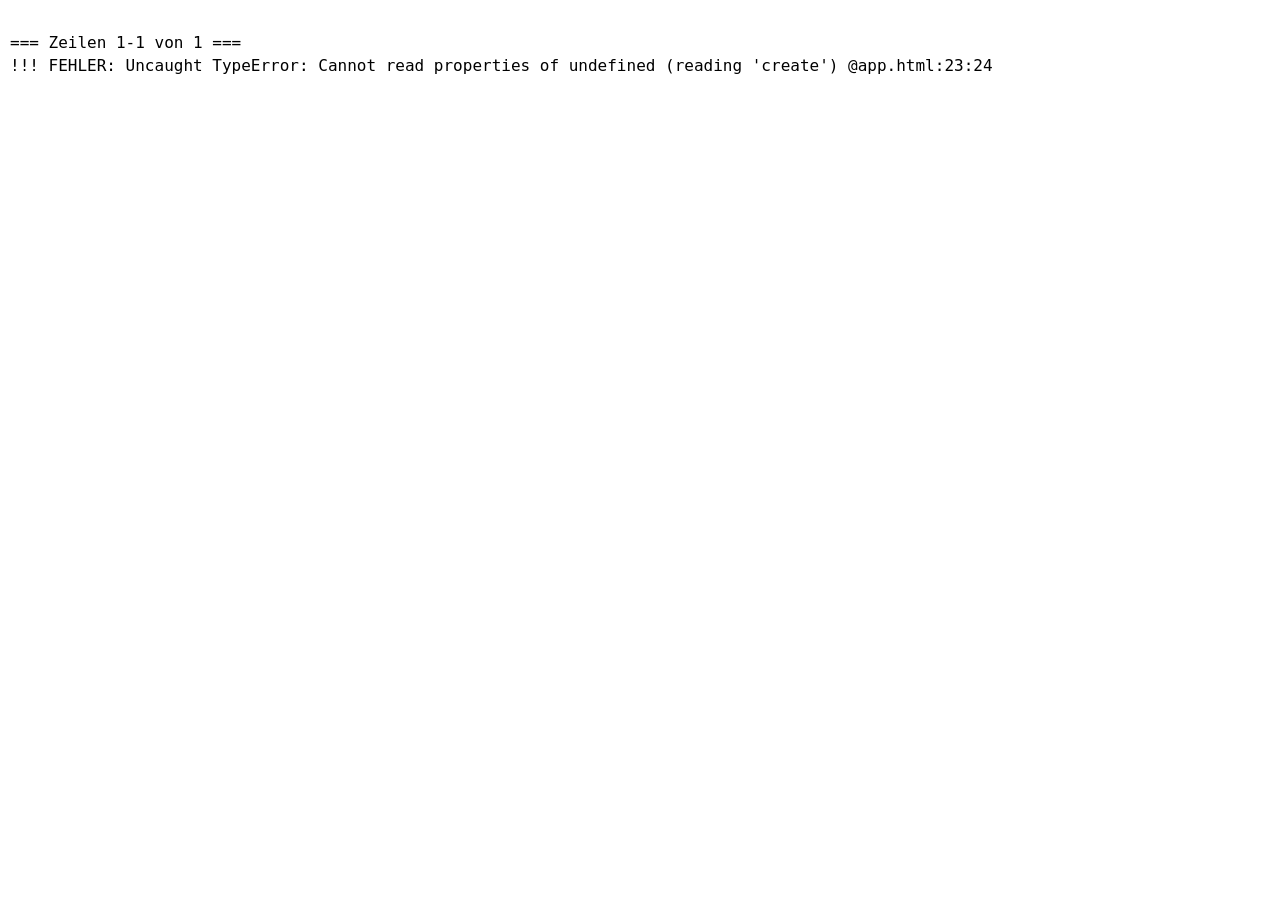
==== tests/app.html @ 1af79268 "Selbsttests für Löser, Ansicht und Steuerung" ====
<!DOCTYPE html>
<html lang="de">
<head>
<meta charset="utf-8">
<style>
  body { font: 16px/1.4 monospace; margin: 10px; white-space: pre; }
  #rahmen { width: 620px; height: 420px; }
  #bild { width: 100%; height: 100%; display: block; }
</style>
</head>
<body>
<div id="out">läuft…</div>
<div id="rahmen"><canvas id="bild"></canvas></div>
<script src="harness.js"></script>
<script src="../vendor/three.min.js"></script>
<script src="../js/cube-state.js"></script>
<script src="../js/color-scheme.js"></script>
<script src="../js/cube3d.js"></script>
<script>
(function () {
  var C = ZW.Cube;

  var view = ZW.Cube3D.create(document.getElementById('bild'), {});
  T.log('WebGL-Ansicht erzeugt', !!view);
  if (!view) { T.done(); return; }

  T.log('26 Steine aufgebaut', view.cubies.length === 26);
  var stickers = 0;
  for (var i = 0; i < view.cubies.length; i++) stickers += view.cubies[i].stickers.length;
  T.log('54 Aufkleber aufgebaut', stickers === 54);

  // Ein Bild rendern und prüfen, dass es nicht einfarbig ist
  view.step();
  var gl = view.renderer.getContext();
  var w = view.renderer.domElement.width, h = view.renderer.domElement.height;
  var px = new Uint8Array(w * h * 4);
  gl.readPixels(0, 0, w, h, gl.RGBA, gl.UNSIGNED_BYTE, px);
  var farben = Object.create(null), bunt = 0;
  for (var p = 0; p < px.length; p += 4) {
    var key = (px[p] >> 3) + ',' + (px[p + 1] >> 3) + ',' + (px[p + 2] >> 3);
    if (!farben[key]) { farben[key] = 0; }
    farben[key]++;
    var lo = Math.min(px[p], px[p + 1], px[p + 2]);
    var hi = Math.max(px[p], px[p + 1], px[p + 2]);
    if (hi - lo > 40) bunt++;                          // gesättigt = Aufkleber
  }
  var anzahl = Object.keys(farben).length;
  var hitufig = Object.keys(farben).sort(function (a, b) { return farben[b] - farben[a]; }).slice(0, 5);
  T.info('häufigste Farbnuancen: ' + hitufig.join(' | '));
  T.info('gerenderte Farbnuancen: ' + anzahl + ', bunte Bildpunkte: ' + bunt);
  T.log('Bild enthält farbige Flächen', anzahl > 6 && bunt > 5000);

  // Kamerasicht: von oben rechts vorn sind U (gelb), R (orange) und F (grün) zu sehen
  function zähle(passt) {
    var n = 0;
    for (var i = 0; i < px.length; i += 4) if (passt(px[i], px[i + 1], px[i + 2])) n++;
    return n;
  }
  var gelb = zähle(function (r, g, b) { return r > 150 && g > 110 && b < 90; });
  var orange = zähle(function (r, g, b) { return r > 130 && g > 40 && g < 130 && b < 70; });
  var gruen = zähle(function (r, g, b) { return g > 90 && r < 90 && b < 110 && g - r > 40; });
  T.info('Flächen in der Ansicht: gelb ' + gelb + ', orange ' + orange + ', grün ' + gruen);
  T.log('Drei Flächen des Farbschemas sind zu sehen', gelb > 3000 && orange > 3000 && gruen > 3000);

  // Farbpalette folgt dem Farbschema
  view.setColors(['#ff0000', '#00ff00', '#0000ff', '#ffffff', '#ffff00', '#ff00ff']);
  view.step();
  gl.readPixels(0, 0, w, h, gl.RGBA, gl.UNSIGNED_BYTE, px);
  var rotAnteil = 0;
  for (var q = 0; q < px.length; q += 4) if (px[q] > 150 && px[q + 1] < 90 && px[q + 2] < 90) rotAnteil++;
  T.log('Farbschema wirkt in der Ansicht (' + rotAnteil + ' rote Punkte)', rotAnteil > 300);

  /* Zug animieren: Animation sofort beenden und Steine prüfen. */
  function coordsAfter(moveIdx) {
    var before = {};
    for (var a = 0; a < view.cubies.length; a++) {
      var c = view.cubies[a];
      before[c.x + ',' + c.y + ',' + c.z] = c;
    }
    view.applyMove(moveIdx, { duration: 1 });
    view.step();                                   // Zug starten
    view.turn.t0 = -1e7;                           // fertig rechnen
    view.step();                                   // abschließen
    var bewegt = 0;
    for (var b = 0; b < view.cubies.length; b++) {
      var k = view.cubies[b];
      var alt = before[k.x + ',' + k.y + ',' + k.z];
      if (!alt || alt !== k) bewegt++;
    }
    return bewegt;
  }
  var u = coordsAfter(C.moveIndex('U', 1));
  T.log('U bewegt 8 Steine der oberen Ebene (Flächenmittel bleibt)', u === 8);
  var d = coordsAfter(C.moveIndex('D', 2));
  T.log('D2 bewegt 8 Steine der unteren Ebene', d === 8);

  // Drehungen bleiben exakt (keine Drift durch die Animation)
  var genau = true, probe = new THREE.Matrix4();
  for (var g = 0; g < view.cubies.length; g++) {
    var cc = view.cubies[g];
    if (Math.round(cc.x) !== cc.x || Math.round(cc.y) !== cc.y || Math.round(cc.z) !== cc.z) genau = false;
    probe.makeRotationFromQuaternion(cc.group.quaternion);
    for (var m = 0; m < 16; m++) {
      if (Math.abs(probe.elements[m] - Math.round(probe.elements[m])) > 1e-4) genau = false;
    }
  }
  T.log('Steinpositionen und -drehungen exakt', genau);

  /* Maus-Drehung: Achse, Ebene und Vorzeichen für jede Trefferkombination */
  function rot(moveIdx, v) {
    var M = C.ROTATIONS[C.MOVE_ROT[moveIdx]];
    return {
      x: M.x.x * v.x + M.y.x * v.y + M.z.x * v.z,
      y: M.x.y * v.x + M.y.y * v.y + M.z.y * v.z,
      z: M.x.z * v.x + M.y.z * v.y + M.z.z * v.z
    };
  }
  function gleich(a, b) { return Math.abs(a.x - b.x) < 1e-6 && Math.abs(a.y - b.y) < 1e-6 && Math.abs(a.z - b.z) < 1e-6; }

  var dragFehler = 0, dragFaelle = 0;
  for (var fn = 0; fn < 6; fn++) {
    var n = new THREE.Vector3(C.NORMAL[fn].x, C.NORMAL[fn].y, C.NORMAL[fn].z);
    for (var fb = 0; fb < 6; fb++) {
      var b = new THREE.Vector3(C.NORMAL[fb].x, C.NORMAL[fb].y, C.NORMAL[fb].z);
      if (Math.abs(b.dot(n)) > 0.01) continue;             // nur Richtungen in der Fläche
      var quer = new THREE.Vector3().copy(n).cross(b);
      for (var s = -1; s <= 1; s += 2) {
        var cubie = {
          x: n.x + s * quer.x, y: n.y + s * quer.y, z: n.z + s * quer.z
        };
        var chosen = view.turnAxisFor(n, cubie, b.clone());
        if (!chosen) { dragFehler++; T.info('kein Zug für Fläche ' + C.FACES[fn] + ' Richtung ' + C.FACES[fb]); continue; }
        var moveIdx = view.moveForTurn(chosen, Math.PI / 2);
        dragFaelle++;
        // 1) Der gefundene Zug dreht die gezogene Fläche in Zugrichtung
        if (!gleich(rot(moveIdx, C.NORMAL[fn]), C.NORMAL[fb])) {
          dragFehler++;
          T.info('falsche Richtung: ' + C.FACES[fn] + ' nach ' + C.FACES[fb] +
                 ' ergab ' + C.MOVE_NAMES[moveIdx]);
        }
        // 2) Der gefundene Zug dreht genau die getroffene Ebene
        var face = C.MOVE_FACE[moveIdx];
        if (cubie.x * C.NORMAL[face].x + cubie.y * C.NORMAL[face].y + cubie.z * C.NORMAL[face].z !== 1) {
          dragFehler++;
          T.info('falsche Ebene: ' + C.FACES[fn] + ' nach ' + C.FACES[fb] +
                 ' ergab ' + C.MOVE_NAMES[moveIdx]);
        }
      }
    }
  }
  T.log('Maus-Drehung: ' + dragFaelle + ' Trefferkombinationen, Zug und Ebene stimmen',
        dragFehler === 0 && dragFaelle === 48);

  // Der Flächenmittelstein einer Ebene lässt sich per Zug nicht drehen
  var mittig = view.turnAxisFor(new THREE.Vector3(0, 1, 0), { x: 0, y: 1, z: 0 }, new THREE.Vector3(1, 0, 0));
  T.log('Flächenmittelpunkt ergibt keinen Zug', mittig === null);

  T.done();
})();
</script>
</body>
</html>
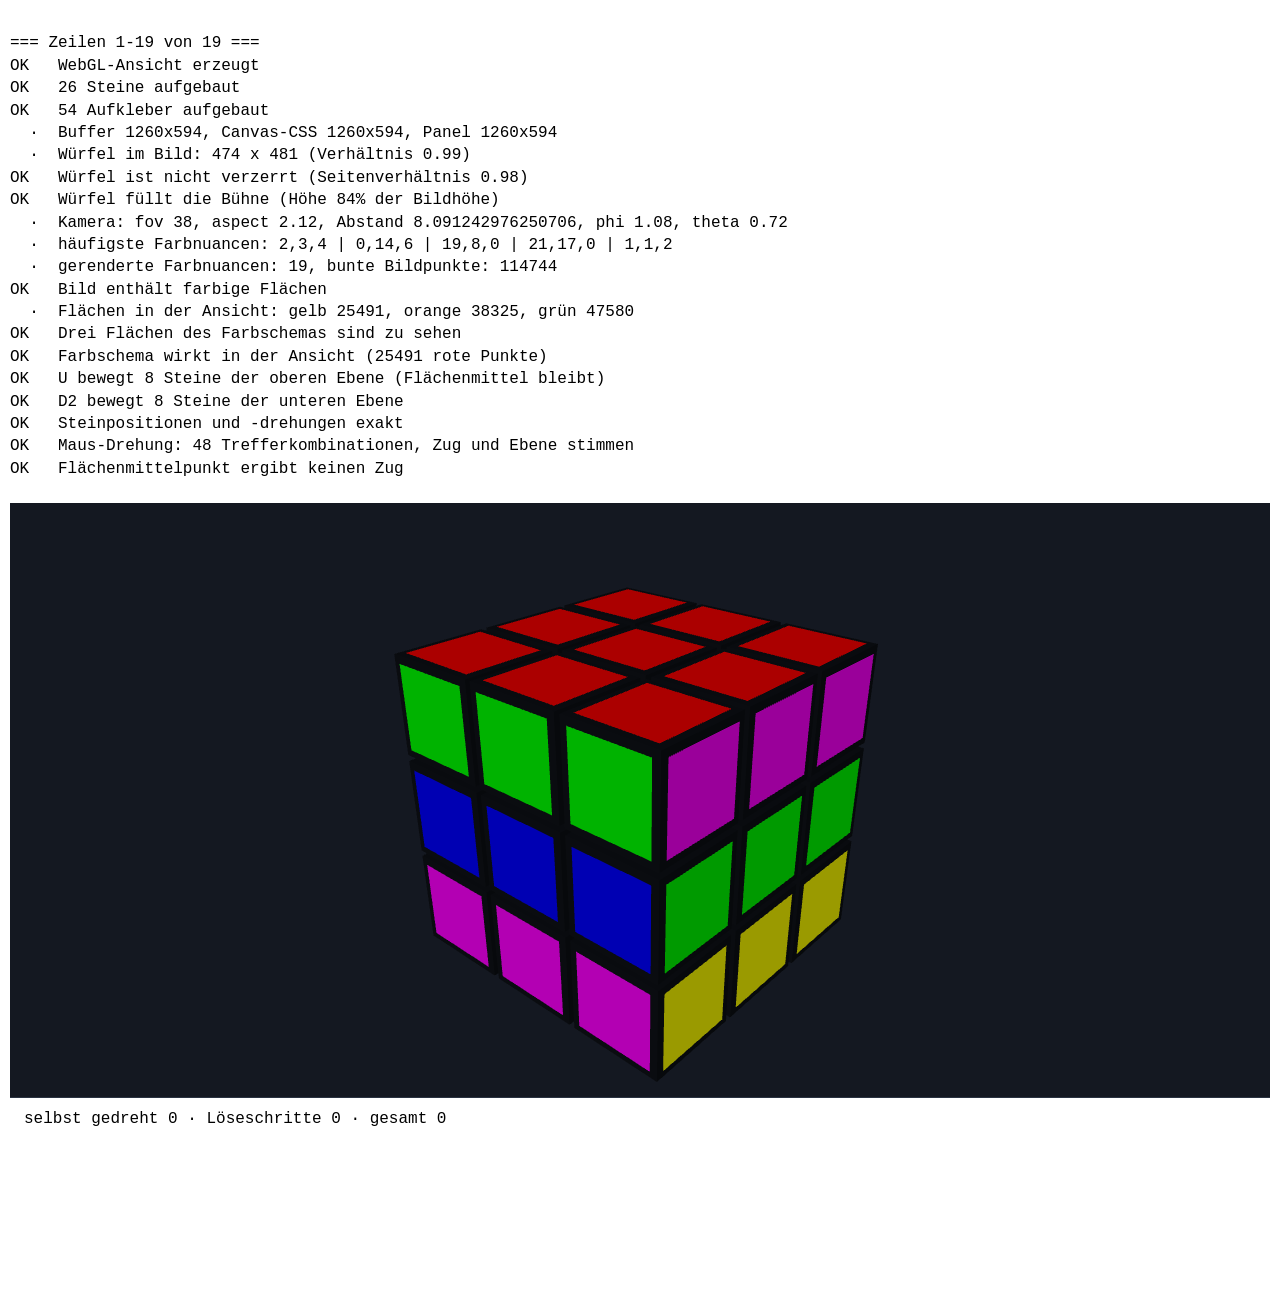
==== commit c6dba21c: "Ansicht entzerrt, Bühne füllt das Fenster, Markierung endet mit der Lösung" ====
--- a/tests/app.html
+++ b/tests/app.html
@@ -4,13 +4,24 @@
 <meta charset="utf-8">
 <style>
   body { font: 16px/1.4 monospace; margin: 10px; white-space: pre; }
-  #rahmen { width: 620px; height: 420px; }
-  #bild { width: 100%; height: 100%; display: block; }
+  /* Bühnaufbau wie in index.html, damit dieselbe Größe entsteht */
+  .buehne {
+    position: relative;
+    min-height: 420px;
+    height: min(66vh, 640px);
+    display: flex;
+    flex-direction: column;
+  }
+  #buehne { flex: 1; width: 100%; display: block; }
+  .buehne-unten { padding: 10px 14px; border-top: 1px solid #2a3342; }
 </style>
 </head>
 <body>
 <div id="out">läuft…</div>
-<div id="rahmen"><canvas id="bild"></canvas></div>
+<div class="buehne">
+  <canvas id="buehne"></canvas>
+  <div class="buehne-unten">selbst gedreht 0 · Löseschritte 0 · gesamt 0</div>
+</div>
 <script src="harness.js"></script>
 <script src="../vendor/three.min.js"></script>
 <script src="../js/cube-state.js"></script>
@@ -20,7 +31,7 @@
 (function () {
   var C = ZW.Cube;
 
-  var view = ZW.Cube3D.create(document.getElementById('bild'), {});
+  var view = ZW.Cube3D.create(document.getElementById('buehne'), {});
   T.log('WebGL-Ansicht erzeugt', !!view);
   if (!view) { T.done(); return; }
 
@@ -44,6 +55,46 @@
     var hi = Math.max(px[p], px[p + 1], px[p + 2]);
     if (hi - lo > 40) bunt++;                          // gesättigt = Aufkleber
   }
+  // Rahmen und Ausdehnung: Buffer, CSS-Größe und Würfel im Bild
+  var rect = view.renderer.domElement.getBoundingClientRect();
+  var parent = view.canvas.parentElement.getBoundingClientRect();
+  var minx = w, maxx = -1, miny = h, maxy = -1;
+  for (var y2 = 0; y2 < h; y2++) {
+    for (var x2 = 0; x2 < w; x2++) {
+      var o = (y2 * w + x2) * 4;
+      var lo2 = Math.min(px[o], px[o + 1], px[o + 2]), hi2 = Math.max(px[o], px[o + 1], px[o + 2]);
+      if (hi2 - lo2 > 40) {
+        if (x2 < minx) minx = x2;
+        if (x2 > maxx) maxx = x2;
+        if (y2 < miny) miny = y2;
+        if (y2 > maxy) maxy = y2;
+      }
+    }
+  }
+  T.info('Buffer ' + w + 'x' + h + ', Canvas-CSS ' + Math.round(rect.width) + 'x' + Math.round(rect.height) +
+         ', Panel ' + Math.round(parent.width) + 'x' + Math.round(parent.height));
+  T.info('Würfel im Bild: ' + (maxx - minx) + ' x ' + (maxy - miny) +
+         ' (Verhältnis ' + ((maxx - minx) / (maxy - miny)).toFixed(2) + ')');
+
+  // Projektion der acht Ecken nachrechnen (Three selbst, nicht per Hand)
+  var ecken = [[-1,-1,-1],[1,-1,-1],[1,-1,1],[-1,-1,1],[-1,1,-1],[1,1,-1],[1,1,1],[-1,1,1]];
+  var px2 = 0, px1 = 0, py2 = 0, py1 = 0;
+  var v = new THREE.Vector3();
+  for (var ve = 0; ve < ecken.length; ve++) {
+    v.set(ecken[ve][0] * 1.48, ecken[ve][1] * 1.48, ecken[ve][2] * 1.48).project(view.camera);
+    var sx = (v.x + 1) * 0.5 * w, sy = (1 - v.y) * 0.5 * h;
+    if (ve === 0) { px2 = px1 = sx; py2 = py1 = sy; }
+    if (sx < px1) px1 = sx; if (sx > px2) px2 = sx;
+    if (sy < py1) py1 = sy; if (sy > py2) py2 = sy;
+  }
+  var verhaeltnis = (px2 - px1) / (py2 - py1);
+  T.log('Würfel ist nicht verzerrt (Seitenverhältnis ' + verhaeltnis.toFixed(2) + ')',
+        verhaeltnis >= 0.75 && verhaeltnis <= 1.3);
+  T.log('Würfel füllt die Bühne (Höhe ' + Math.round((py2 - py1) / h * 100) + '% der Bildhöhe)',
+        (py2 - py1) >= h * 0.55 && (py2 - py1) <= h * 0.97 && (px2 - px1) <= w * 0.97);
+  T.info('Kamera: fov ' + view.camera.fov + ', aspect ' + view.camera.aspect.toFixed(2) +
+         ', Abstand ' + view.orbit.radius + ', phi ' + view.orbit.phi + ', theta ' + view.orbit.theta);
+
   var anzahl = Object.keys(farben).length;
   var hitufig = Object.keys(farben).sort(function (a, b) { return farben[b] - farben[a]; }).slice(0, 5);
   T.info('häufigste Farbnuancen: ' + hitufig.join(' | '));
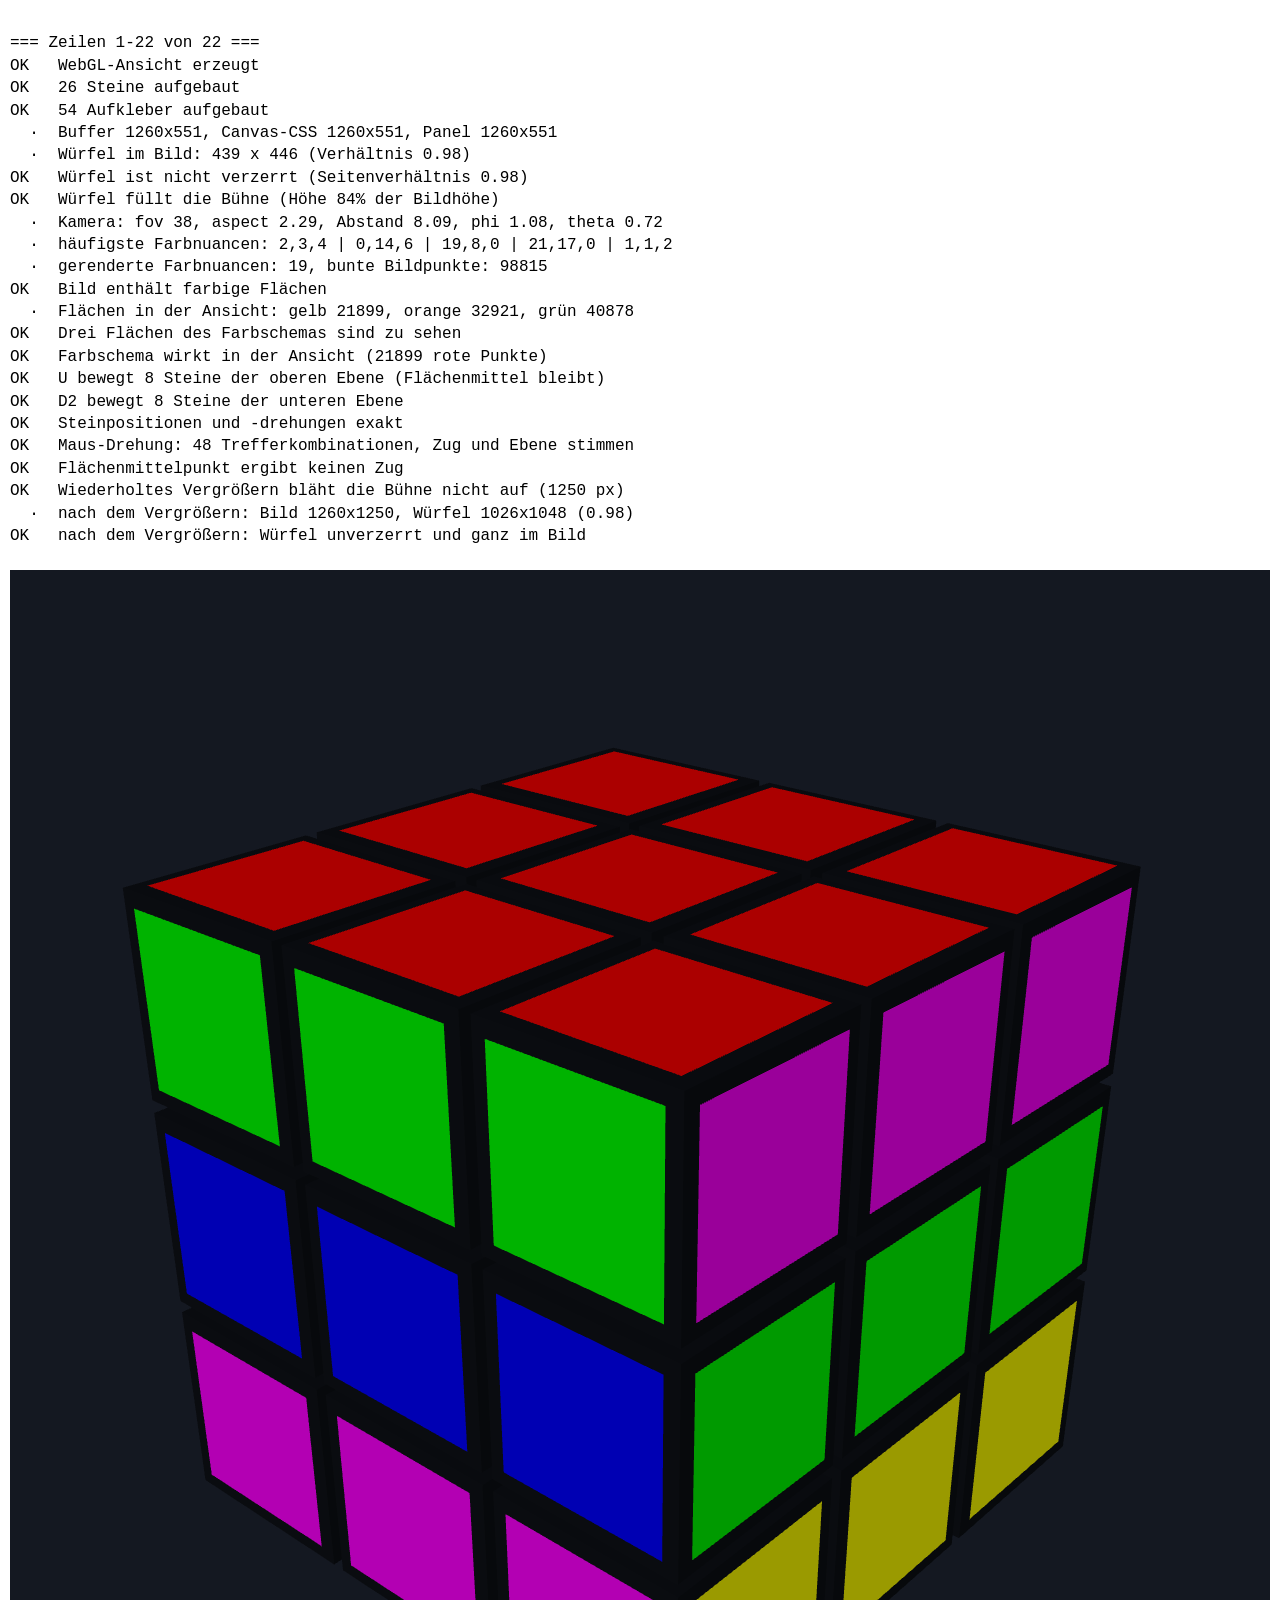
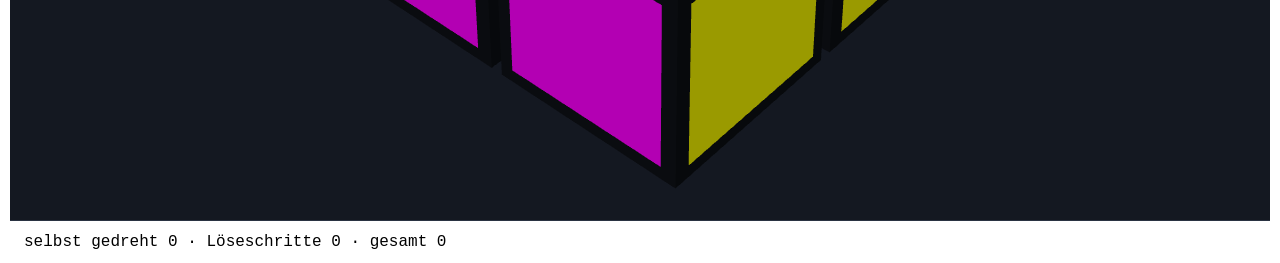
==== commit 89636795: "Canvas vom Layout entkoppeln: Bühne wächst nicht mehr bei jedem Resize" ====
--- a/tests/app.html
+++ b/tests/app.html
@@ -12,14 +12,15 @@
     display: flex;
     flex-direction: column;
   }
-  #buehne { flex: 1; width: 100%; display: block; }
+  .leinwand { position: relative; flex: 1 1 auto; min-height: 0; }
+  #buehne { position: absolute; inset: 0; width: 100%; height: 100%; display: block; }
   .buehne-unten { padding: 10px 14px; border-top: 1px solid #2a3342; }
 </style>
 </head>
 <body>
 <div id="out">läuft…</div>
 <div class="buehne">
-  <canvas id="buehne"></canvas>
+  <div class="leinwand"><canvas id="buehne"></canvas></div>
   <div class="buehne-unten">selbst gedreht 0 · Löseschritte 0 · gesamt 0</div>
 </div>
 <script src="harness.js"></script>
@@ -78,22 +79,32 @@
 
   // Projektion der acht Ecken nachrechnen (Three selbst, nicht per Hand)
   var ecken = [[-1,-1,-1],[1,-1,-1],[1,-1,1],[-1,-1,1],[-1,1,-1],[1,1,-1],[1,1,1],[-1,1,1]];
-  var px2 = 0, px1 = 0, py2 = 0, py1 = 0;
-  var v = new THREE.Vector3();
-  for (var ve = 0; ve < ecken.length; ve++) {
-    v.set(ecken[ve][0] * 1.48, ecken[ve][1] * 1.48, ecken[ve][2] * 1.48).project(view.camera);
-    var sx = (v.x + 1) * 0.5 * w, sy = (1 - v.y) * 0.5 * h;
-    if (ve === 0) { px2 = px1 = sx; py2 = py1 = sy; }
-    if (sx < px1) px1 = sx; if (sx > px2) px2 = sx;
-    if (sy < py1) py1 = sy; if (sy > py2) py2 = sy;
-  }
-  var verhaeltnis = (px2 - px1) / (py2 - py1);
-  T.log('Würfel ist nicht verzerrt (Seitenverhältnis ' + verhaeltnis.toFixed(2) + ')',
-        verhaeltnis >= 0.75 && verhaeltnis <= 1.3);
-  T.log('Würfel füllt die Bühne (Höhe ' + Math.round((py2 - py1) / h * 100) + '% der Bildhöhe)',
-        (py2 - py1) >= h * 0.55 && (py2 - py1) <= h * 0.97 && (px2 - px1) <= w * 0.97);
+  function rahmenMessen() {
+    var groesse = view.renderer.getSize(new THREE.Vector2());
+    var p = new THREE.Vector3(), x1 = 9, x2 = -9, y1 = 9, y2 = -9;
+    for (var i = 0; i < ecken.length; i++) {
+      p.set(ecken[i][0] * 1.48, ecken[i][1] * 1.48, ecken[i][2] * 1.48).project(view.camera);
+      if (p.x < x1) x1 = p.x; if (p.x > x2) x2 = p.x;
+      if (p.y < y1) y1 = p.y; if (p.y > y2) y2 = p.y;
+    }
+    return { w: groesse.x, h: groesse.y, breite: (x2 - x1) * 0.5 * groesse.x, hoehe: (y2 - y1) * 0.5 * groesse.y };
+  }
+  function pruefeRahmen(label) {
+    var r = rahmenMessen(), verhaeltnis = r.breite / r.hoehe;
+    T.info(label + ': Bild ' + Math.round(r.w) + 'x' + Math.round(r.h) + ', Würfel ' +
+           Math.round(r.breite) + 'x' + Math.round(r.hoehe) + ' (' + verhaeltnis.toFixed(2) + ')');
+    T.log(label + ': Würfel unverzerrt und ganz im Bild',
+          verhaeltnis >= 0.75 && verhaeltnis <= 1.3 &&
+          r.hoehe >= r.h * 0.55 && r.hoehe <= r.h * 0.97 && r.breite <= r.w * 0.97);
+  }
+  var rahmen = rahmenMessen();
+  T.log('Würfel ist nicht verzerrt (Seitenverhältnis ' + (rahmen.breite / rahmen.hoehe).toFixed(2) + ')',
+        rahmen.breite / rahmen.hoehe >= 0.75 && rahmen.breite / rahmen.hoehe <= 1.3);
+  T.log('Würfel füllt die Bühne (Höhe ' + Math.round(rahmen.hoehe / rahmen.h * 100) + '% der Bildhöhe)',
+        rahmen.hoehe >= rahmen.h * 0.55 && rahmen.hoehe <= rahmen.h * 0.97 &&
+        rahmen.breite <= rahmen.w * 0.97);
   T.info('Kamera: fov ' + view.camera.fov + ', aspect ' + view.camera.aspect.toFixed(2) +
-         ', Abstand ' + view.orbit.radius + ', phi ' + view.orbit.phi + ', theta ' + view.orbit.theta);
+         ', Abstand ' + view.orbit.radius.toFixed(2) + ', phi ' + view.orbit.phi + ', theta ' + view.orbit.theta);
 
   var anzahl = Object.keys(farben).length;
   var hitufig = Object.keys(farben).sort(function (a, b) { return farben[b] - farben[a]; }).slice(0, 5);
@@ -206,6 +217,18 @@
   var mittig = view.turnAxisFor(new THREE.Vector3(0, 1, 0), { x: 0, y: 1, z: 0 }, new THREE.Vector3(1, 0, 0));
   T.log('Flächenmittelpunkt ergibt keinen Zug', mittig === null);
 
+  /* Fenster vergrößern: die Bühne bleibt stabil, der Würfel passt sich an */
+  var huelle = document.querySelector('.leinwand');
+  huelle.style.flex = '0 0 auto';
+  huelle.style.height = '1250px';
+  view.resize();
+  var erste = huelle.getBoundingClientRect();
+  view.resize();
+  var zweite = huelle.getBoundingClientRect();
+  T.log('Wiederholtes Vergrößern bläht die Bühne nicht auf (' + Math.round(zweite.height) + ' px)',
+        Math.abs(erste.height - zweite.height) < 2 && Math.abs(zweite.height - 1250) < 2);
+  pruefeRahmen('nach dem Vergrößern');
+
   T.done();
 })();
 </script>
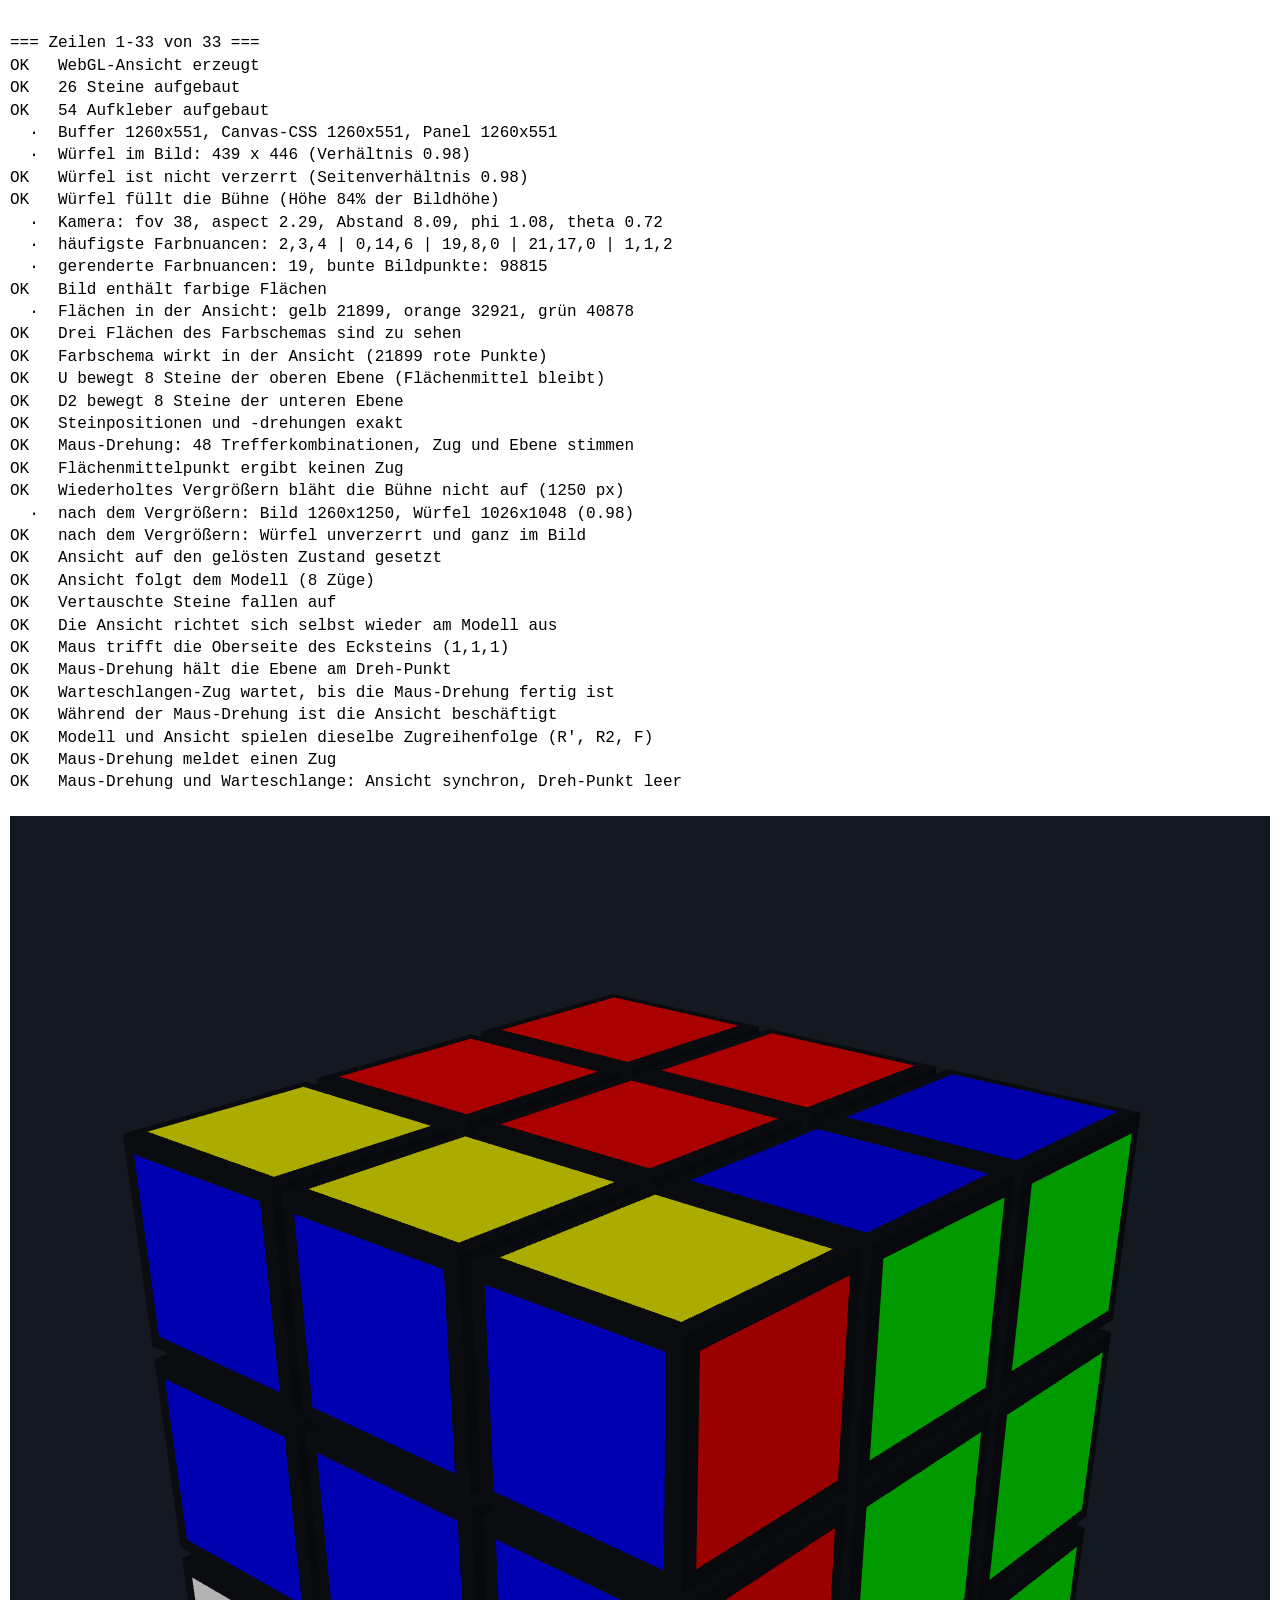
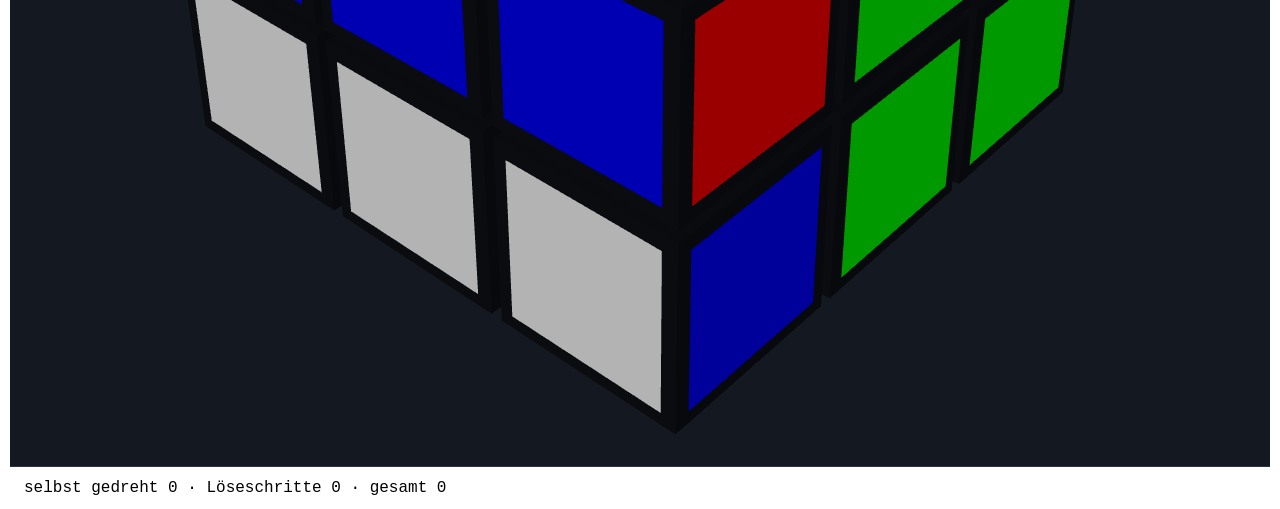
==== commit 74015c7c: "Ansicht und Modell bleiben in Zugreihenfolge und Stellung einig" ====
--- a/tests/app.html
+++ b/tests/app.html
@@ -229,6 +229,124 @@
         Math.abs(erste.height - zweite.height) < 2 && Math.abs(zweite.height - 1250) < 2);
   pruefeRahmen('nach dem Vergrößern');
 
+  /* Modell und Ansicht: dieselben Züge müssen dieselbe Stellung ergeben.
+     Ab hier schrittelt der Test selbst, damit der Render-Loop nicht dazwischen funkt. */
+  view.disposed = true;
+  var st3 = new C.State();
+  T.log('Ansicht auf den gelösten Zustand gesetzt', view.syncToState(st3) && view.inSyncWith(st3));
+  function spieleZug(moveIdx) {
+    C.applyMoveIdx(st3, moveIdx);
+    view.applyMove(moveIdx, { duration: 1 });
+    for (var s = 0; s < 6 && (view.turn || view.queue.length); s++) {
+      if (view.turn) view.turn.t0 = -1e7;
+      view.step();
+    }
+  }
+  var folge = ['U', "R'", 'F2', 'D', "L'", 'B', 'U2', "B'"];
+  for (var fi = 0; fi < folge.length; fi++) spieleZug(C.moveIndexOf(folge[fi]));
+  T.log('Ansicht folgt dem Modell (' + folge.length + ' Züge)', view.inSyncWith(st3));
+
+  function drehung(rotIdx) {
+    var M = C.ROTATIONS[rotIdx], m = new THREE.Matrix4();
+    m.set(M.x.x, M.y.x, M.z.x, 0, M.x.y, M.y.y, M.z.y, 0, M.x.z, M.y.z, M.z.z, 0, 0, 0, 0, 1);
+    return new THREE.Quaternion().setFromRotationMatrix(m);
+  }
+  function abweichungVon(zustand) {
+    var liste = view.targetsFrom(zustand);
+    if (!liste) return 'Zuordnung fehlt';
+    for (var i = 0; i < liste.length; i++) {
+      var z = liste[i], c = z.cubie;
+      var wink = c.group.quaternion.angleTo(drehung(z.rot));
+      if (c.x !== z.coord.x || c.y !== z.coord.y || c.z !== z.coord.z ||
+          Math.abs(c.group.position.x - z.coord.x) > 1e-3 ||
+          Math.abs(c.group.position.y - z.coord.y) > 1e-3 ||
+          Math.abs(c.group.position.z - z.coord.z) > 1e-3 || wink > 1e-3) {
+        return 'Heim ' + c.bx + ',' + c.by + ',' + c.bz + ' soll ' +
+               z.coord.x + ',' + z.coord.y + ',' + z.coord.z + ' ist ' +
+               c.x + ',' + c.y + ',' + c.z + ' (Gruppe ' + c.group.position.x + ',' +
+               c.group.position.y + ',' + c.group.position.z + ') Winkel ' + wink.toFixed(3);
+      }
+    }
+    return 'keine';
+  }
+
+  // Selbstheilung: vertauschte Steine fallen auf und werden ins Modell zurückgeholt
+  var zustand = st3;
+  view.handlers.getState = function () { return zustand; };
+  var c1 = view.cubies[0], c2 = view.cubies[1];
+  function versetze(c, ziel) {
+    c.x = ziel.x; c.y = ziel.y; c.z = ziel.z;
+    c.group.position.set(ziel.x, ziel.y, ziel.z);
+  }
+  var plaeze = [{ x: c1.x, y: c1.y, z: c1.z }, { x: c2.x, y: c2.y, z: c2.z }];
+  versetze(c1, plaeze[1]);
+  versetze(c2, plaeze[0]);
+  c1.group.quaternion.setFromAxisAngle(new THREE.Vector3(0, 1, 0), Math.PI / 2);
+  var kaputt = !view.inSyncWith(st3);
+  view.flush();                        // merkt die Verstellung und prüft beim nächsten Schritt
+  view.step();
+  var geheilt = view.inSyncWith(st3);
+  T.log('Vertauschte Steine fallen auf', kaputt);
+  T.log('Die Ansicht richtet sich selbst wieder am Modell aus', geheilt);
+
+  /* Echte Maus-Drehung, und mitten darin ein Warteschlangen-Zug auf derselben Ebene */
+  var st4 = new C.State();
+  view.syncToState(st4);
+  zustand = st4;
+  var gemeldet = null;
+  view.handlers.onUserMove = function (m) { gemeldet = m; };
+
+  var rechteck = view.canvas.getBoundingClientRect();
+  function schirm(p) {                       // Weltkoordinaten -> Bildschirmkoordinaten
+    var v = p.clone().project(view.camera);
+    return {
+      pointerId: 1,
+      clientX: rechteck.left + (v.x + 1) * 0.5 * rechteck.width,
+      clientY: rechteck.top + (1 - v.y) * 0.5 * rechteck.height
+    };
+  }
+  view.root.updateMatrixWorld(true);
+  var eck = null;
+  for (var e = 0; e < view.cubies.length; e++) {
+    var k = view.cubies[e];
+    if (k.x === 1 && k.y === 1 && k.z === 1) eck = k;
+  }
+  var oben = eck.group.localToWorld(new THREE.Vector3(0, 0.42, 0));   // Aufklebermitte oben
+  var anfang = schirm(oben);
+  var hit = view.pick(anfang);
+  T.log('Maus trifft die Oberseite des Ecksteins (1,1,1)',
+        !!hit && hit.normal.y === 1 && hit.cubie.x === 1 && hit.cubie.y === 1 && hit.cubie.z === 1);
+  view.drag = { cubie: hit.cubie, normal: hit.normal, point: hit.point,
+                axis: null, angle: 0, pivot: null, list: null };
+  view.updateDrag(schirm(oben.clone().add(new THREE.Vector3(0, 0, 1.3))));  // nach hinten ziehen
+  T.log('Maus-Drehung hält die Ebene am Dreh-Punkt',
+        !!view.activeLayer && view.pivot.children.length === view.activeLayer.length);
+
+  var zweiter = C.moveIndex('R', 2), dritter = C.moveIndex('F', 1);
+  view.applyMove(zweiter, { duration: 1 });              // Löser will dieselbe Ebene drehen
+  view.step();
+  T.log('Warteschlangen-Zug wartet, bis die Maus-Drehung fertig ist',
+        view.turn === null && view.queue.length === 1);
+  view.applyMove(dritter, { duration: 1 });              // und noch einer auf einer anderen Ebene
+  T.log('Während der Maus-Drehung ist die Ansicht beschäftigt', view.busy());
+
+  view.endDrag();
+  // Das Modell zieht genau in der Reihenfolge nach, in der die Ansicht spielt.
+  for (var s2 = 0; s2 < 14 && (view.turn || view.queue.length); s2++) {
+    if (view.turn) {
+      if (view.turn.move >= 0) C.applyMoveIdx(st4, view.turn.move);
+      view.turn.t0 = -1e7;
+    }
+    view.step();
+  }
+  var abweichung = abweichungVon(st4);
+  T.log('Modell und Ansicht spielen dieselbe Zugreihenfolge (' + C.MOVE_NAMES[gemeldet] +
+         ', ' + C.MOVE_NAMES[zweiter] + ', ' + C.MOVE_NAMES[dritter] + ')', abweichung === 'keine');
+  if (abweichung !== 'keine') T.info('Abweichung: ' + abweichung);
+  T.log('Maus-Drehung meldet einen Zug', gemeldet !== null);
+  T.log('Maus-Drehung und Warteschlange: Ansicht synchron, Dreh-Punkt leer',
+        gemeldet !== null && view.inSyncWith(st4) && view.pivot.children.length === 0);
+
   T.done();
 })();
 </script>
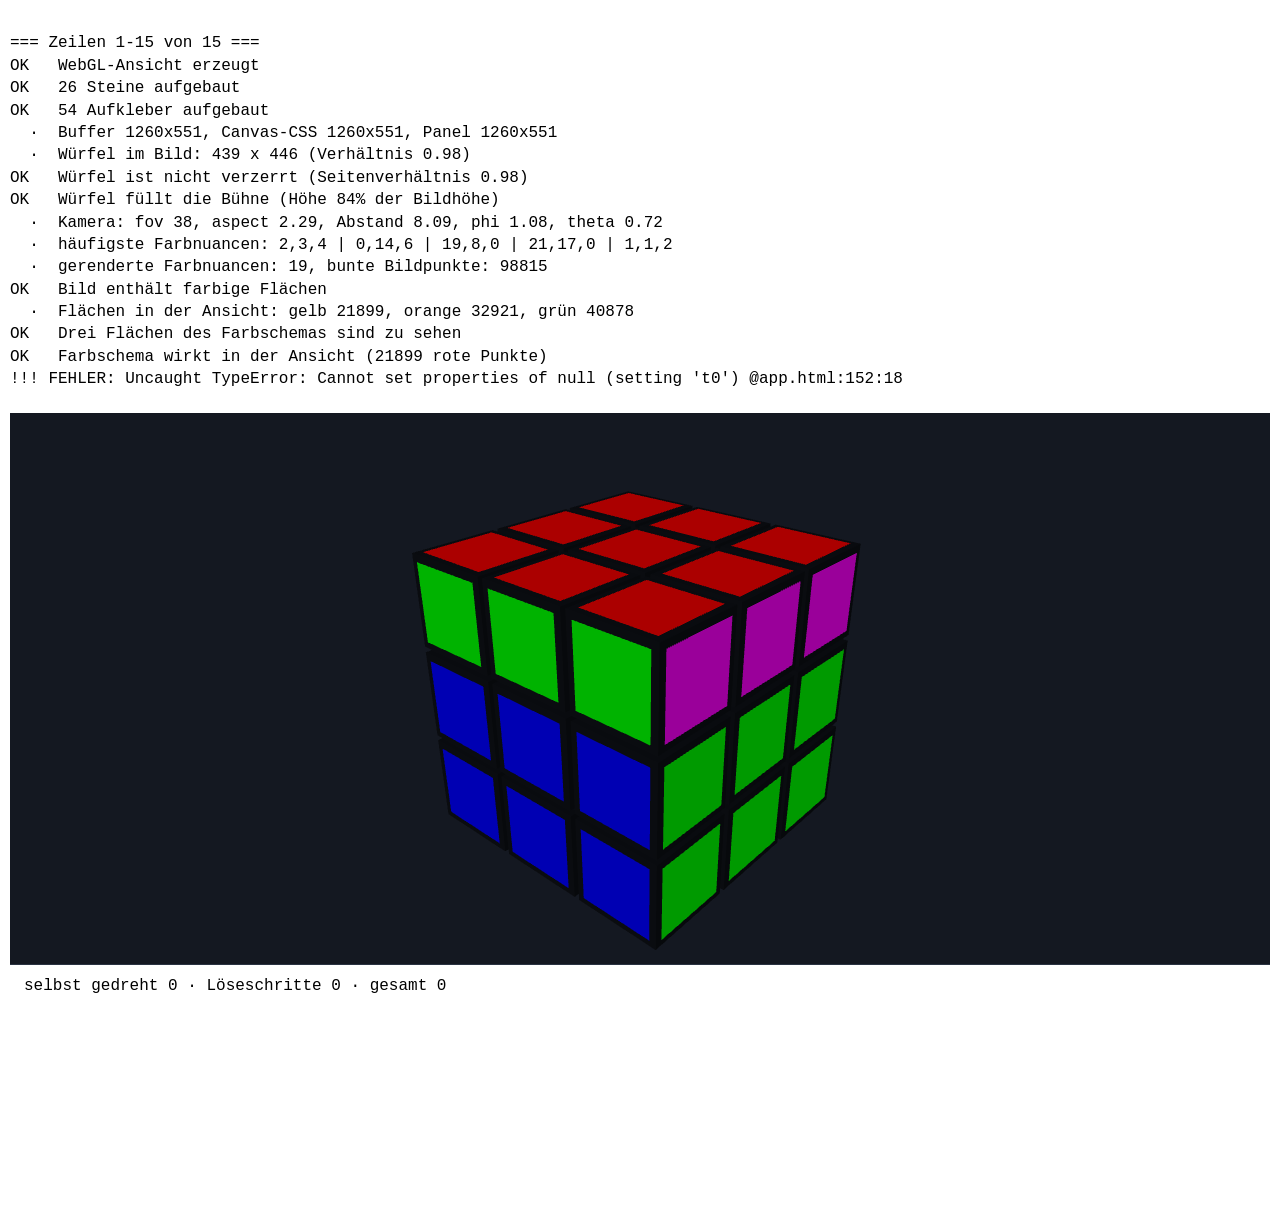
==== commit 18d8e6b1: "GPU-Sandkiste in CI abschalten; app.html meldet den Grund ohne WebGL" ====
--- a/tests/app.html
+++ b/tests/app.html
@@ -32,9 +32,17 @@
 (function () {
   var C = ZW.Cube;
 
+  var grund = document.createElement('canvas');
+  var kontext = grund.getContext('webgl2') || grund.getContext('webgl');
+  if (!kontext) T.info('kein WebGL-Kontext direkt erfragbar');
+
   var view = ZW.Cube3D.create(document.getElementById('buehne'), {});
   T.log('WebGL-Ansicht erzeugt', !!view);
-  if (!view) { T.done(); return; }
+  if (!view) {
+    try { new THREE.WebGLRenderer({canvas: document.getElementById('buehne')}); }
+    catch (grund2) { T.info('Grund: ' + grund2.message); }
+    T.done(); return;
+  }
 
   T.log('26 Steine aufgebaut', view.cubies.length === 26);
   var stickers = 0;
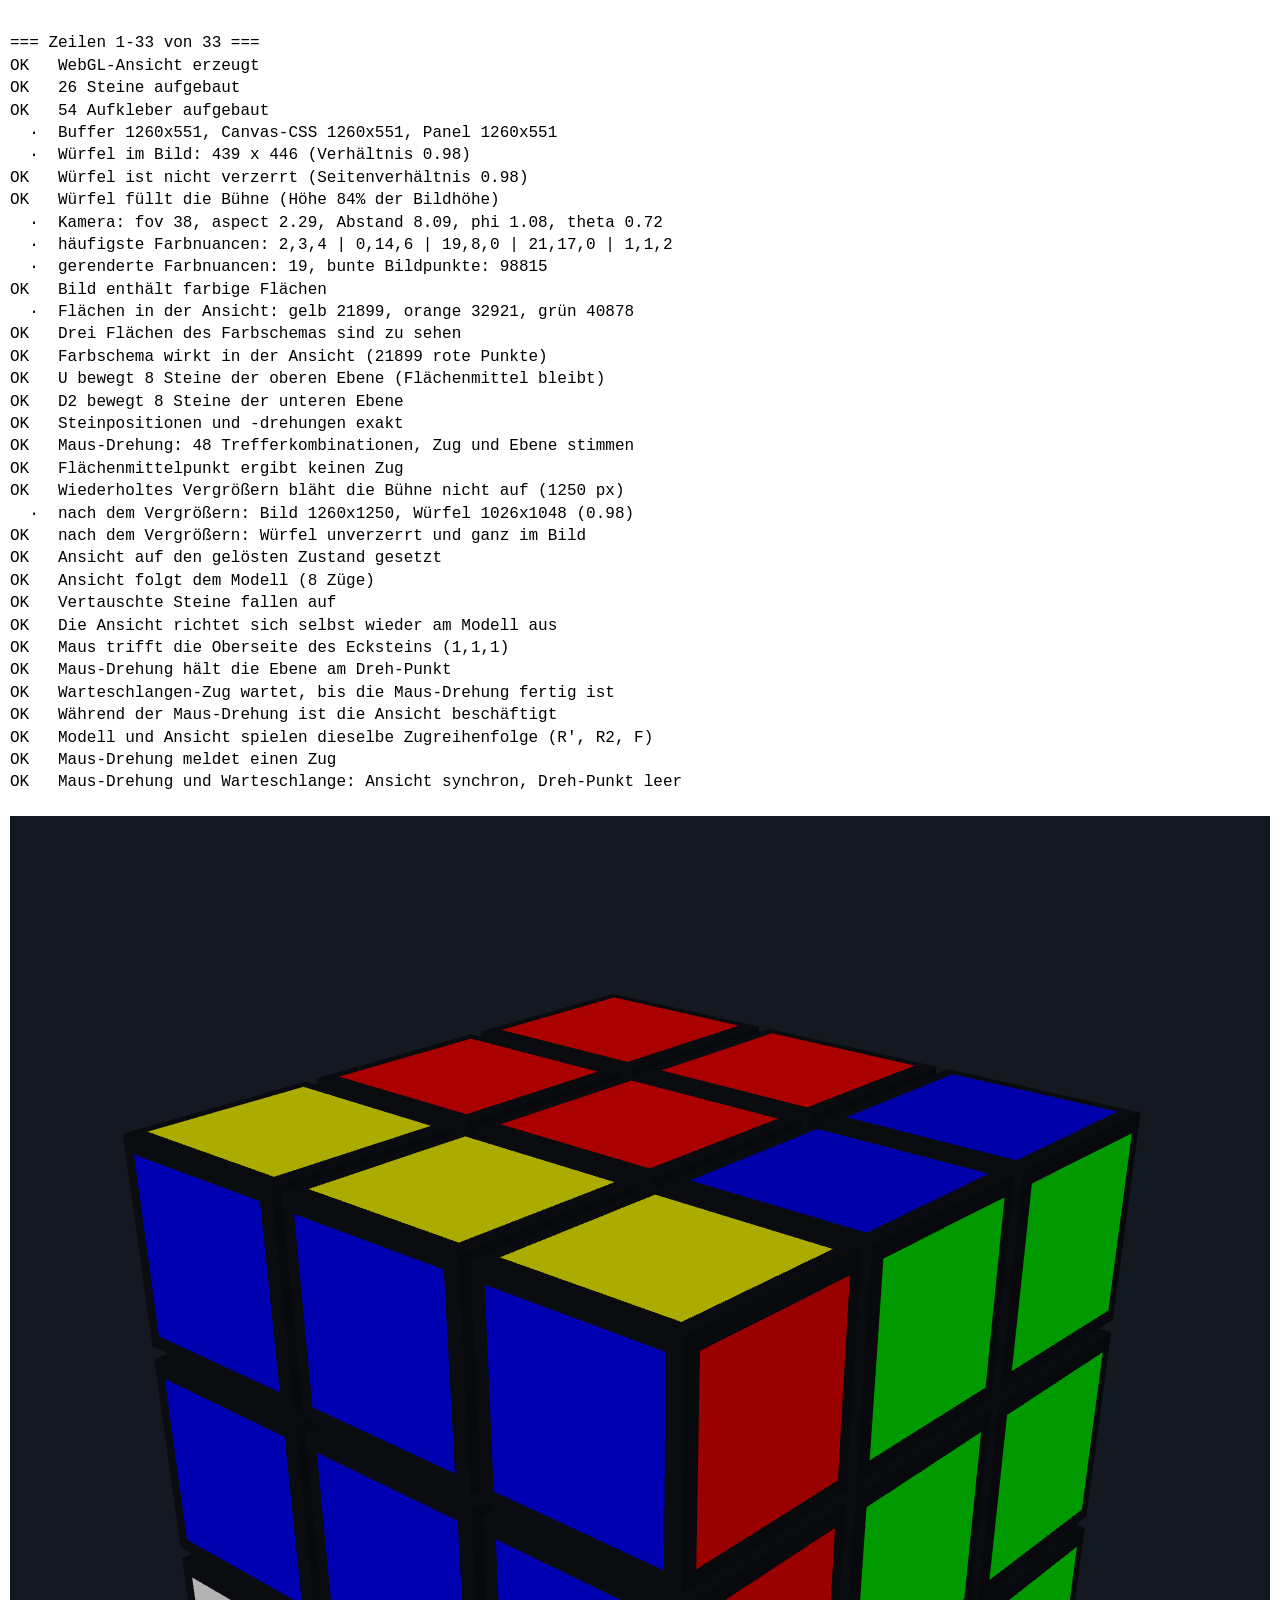
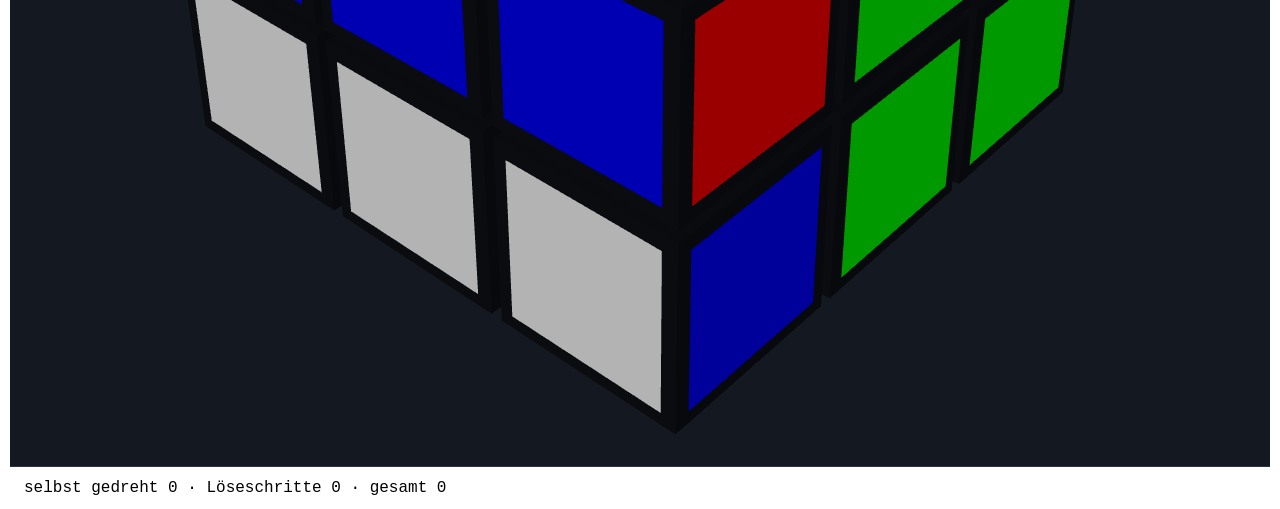
==== commit 4cf6afed: "Diagnose: create meldet Wurffehler in Testseiten; app prüft Renderer mit Antialias" ====
--- a/tests/app.html
+++ b/tests/app.html
@@ -39,8 +39,12 @@
   var view = ZW.Cube3D.create(document.getElementById('buehne'), {});
   T.log('WebGL-Ansicht erzeugt', !!view);
   if (!view) {
-    try { new THREE.WebGLRenderer({canvas: document.getElementById('buehne')}); }
-    catch (grund2) { T.info('Grund: ' + grund2.message); }
+    try {
+      var pruef = new THREE.WebGLRenderer({
+        canvas: document.createElement('canvas'), antialias: true});
+      pruef.dispose();
+      T.info('Renderer mit antialias allein möglich');
+    } catch (grund2) { T.info('Grund: ' + grund2.message); }
     T.done(); return;
   }
 
